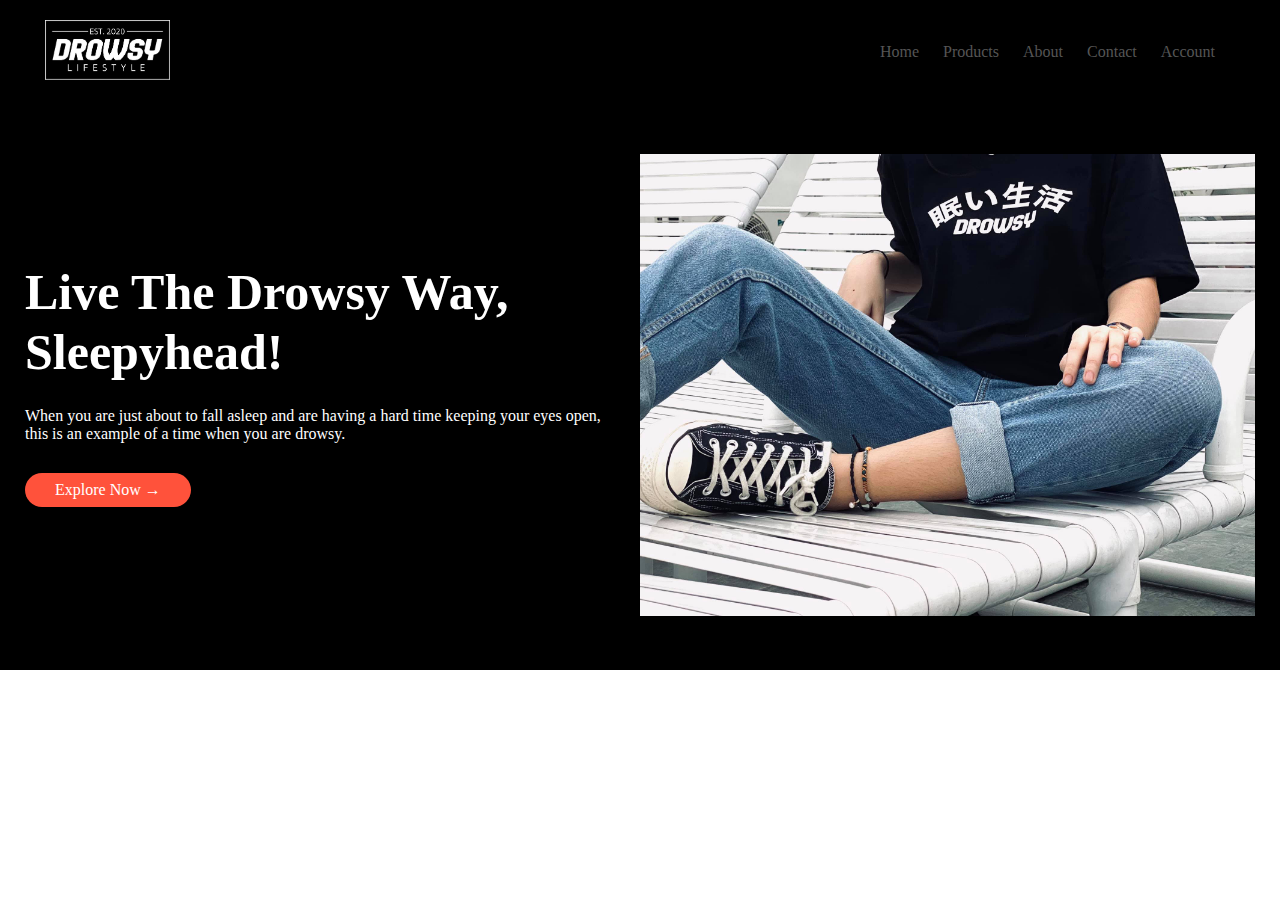
==== index.html @ a89b7108 "Initial Commit" ====
<!DOCTYPE html>
<html lang="en">
<head>
	<meta charset="UTF-8">
	<meta name="viewport" content="width=device-width, initial-scale=1.0">
	<title>Drowsy Clothing </title>
	<link rel="stylesheet" type="text/css" href="assets/css/styles.css">
</head>
<body>

	<div class="header">

	<div class="container">
		<div class="navbar">
		<div class="logo">
			<img src="assets/images/final logo.jpg" width="125px">
		
		</div>	
		<nav>
			<ul>
				<li><a href="">Home</a></li>
				<li><a href="">Products</a></li>
				<li><a href="">About</a></li>
				<li><a href="">Contact</a></li>
				<li><a href="">Account</a></li>
			</ul>

		</nav>
	</div>
	<div class="row">
		<div class="col-2">
			<h1>Live The Drowsy Way,<br>Sleepyhead! </h1>
			<p>When you are just about to fall asleep and are having a hard time keeping your eyes open,<br> this is an example of a time when you are drowsy.</p>	
			<a href="" class="btn">Explore Now &#8594;</a>
		</div>
		<div class="col-2">
			<img src="assets/images/bgbg.jpg">
		</div>
	</div>
	</div>
	</div>

	
</body>
</html>
---- assets/css/styles.css ----
*{
	margin: 0;
	padding: 0;
	border-sizing: border-box;
}
.navbar{
	display: flex;
	align-items: center;
	padding: 20px;
}
nav{
	flex: 1;
	text-align: right;
}
nav ul{
	display: inline-block;
	list-style-type: none;
}
nav ul li{
	display: inline-block;
	margin-right: 20px;
}
a{
	text-decoration: none;
	color: #555;
}
p{
	color: 555;
}
.container{
	max-width: 1300px;
	margin: auto;
	padding-left: 25px;
	padding-right: 25px;
}
.row{
	display: flex;
	align-items: center;
	flex-wrap: wrap;
	justify-content: space-around;
}
.col-2{
	color: white;
	flex-basis: 50%;
	min-width: 300px;
}
.col-2 img{ 
	max-width: 100%;
	padding: 50px 0;
}
.col-2 h1{
	font-size: 50px;
	line-height: 60px;
	margin: 25px 0;
}
.btn{
	display: inline-block;
	background: #ff523b;
	color: #fff;
	padding: 8px 30px;
	margin: 30px 0;
	border-radius: 30px;
}
.header{
	background-color: #000000;
}
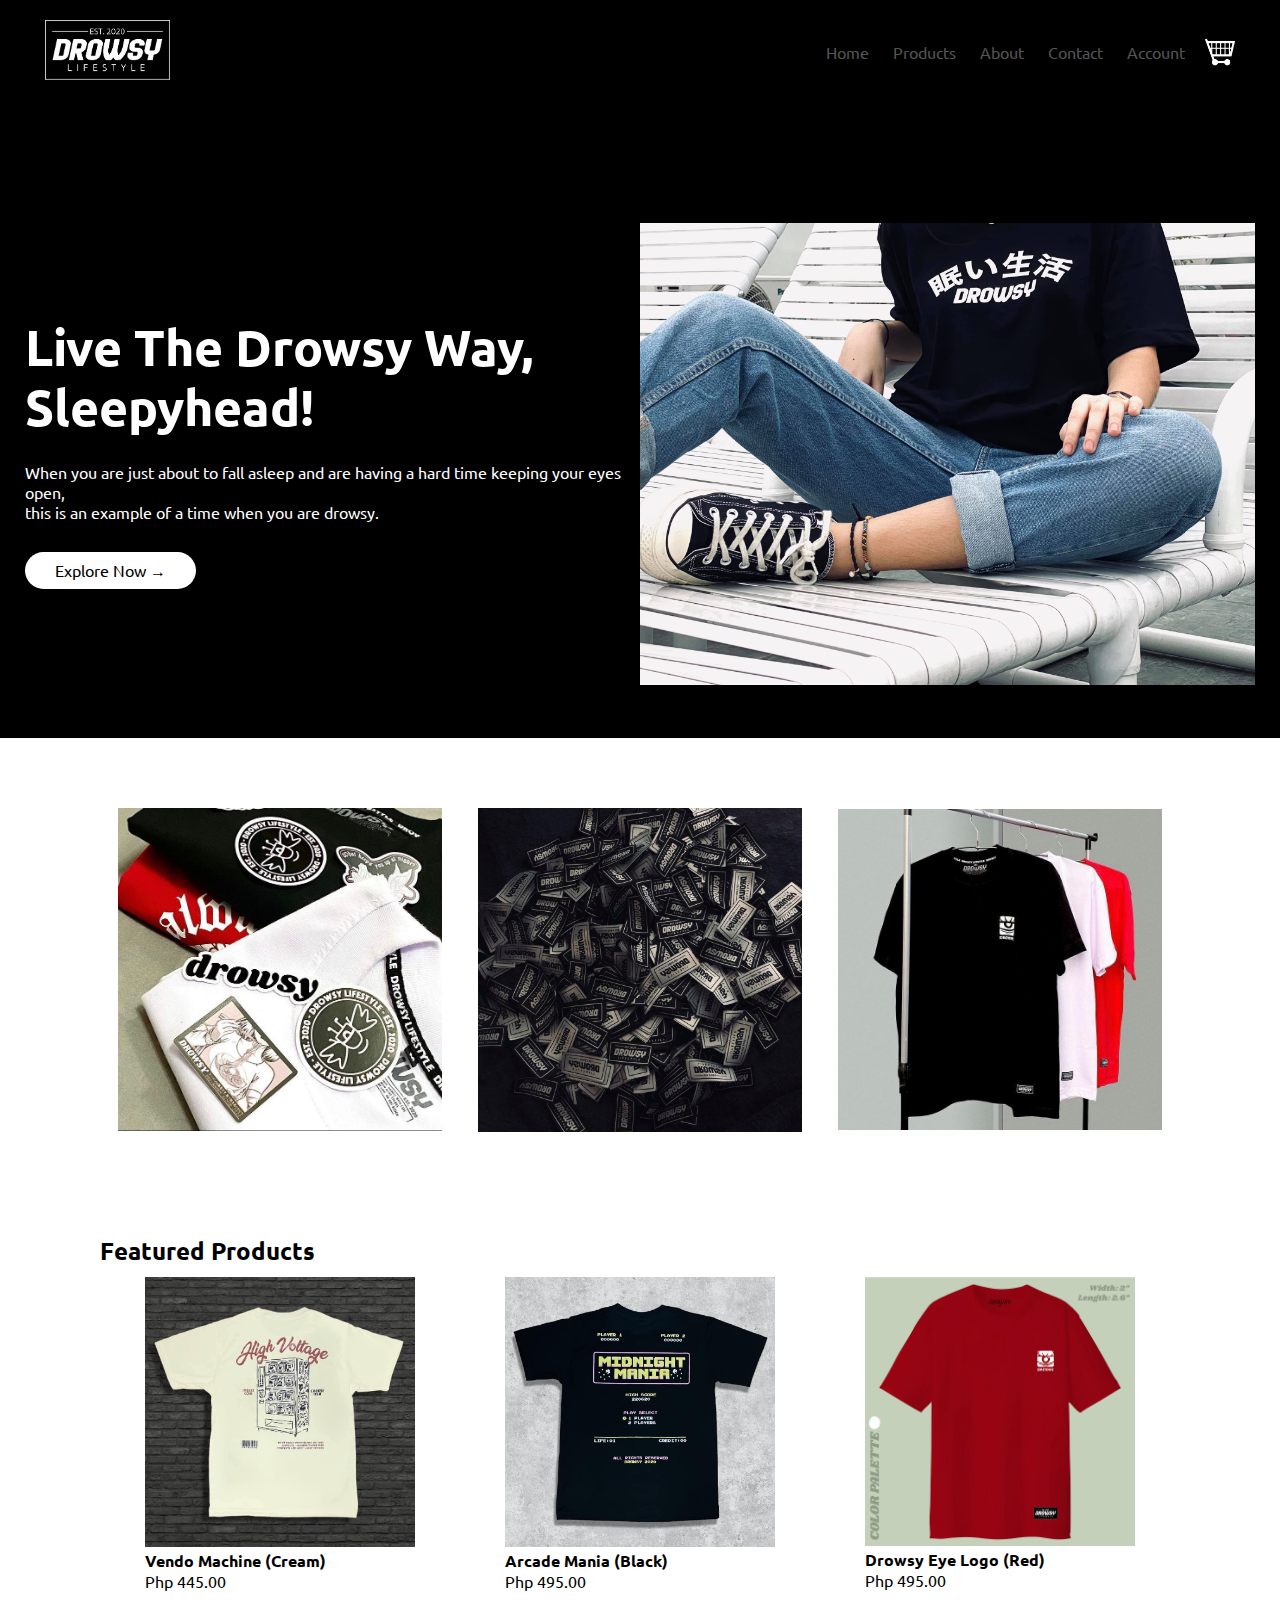
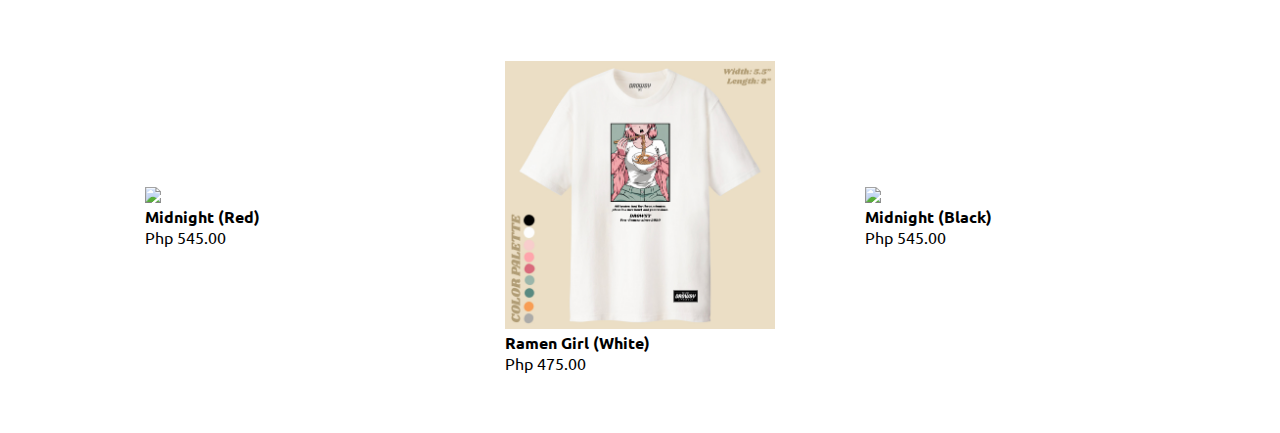
==== commit e9358f4f: "Prodcuts" ====
--- a/index.html
+++ b/index.html
@@ -4,6 +4,9 @@
 	<meta charset="UTF-8">
 	<meta name="viewport" content="width=device-width, initial-scale=1.0">
 	<title>Drowsy Clothing </title>
+	<link rel="preconnect" href="https://fonts.googleapis.com">
+<link rel="preconnect" href="https://fonts.gstatic.com" crossorigin>
+<link href="https://fonts.googleapis.com/css2?family=Ubuntu:wght@400;500;700&display=swap" rel="stylesheet">
 	<link rel="stylesheet" type="text/css" href="assets/css/styles.css">
 </head>
 <body>
@@ -26,6 +29,7 @@
 			</ul>
 
 		</nav>
+		<img src="assets/images/carts.png" width="30px" height="30px" >
 	</div>
 	<div class="row">
 		<div class="col-2">
@@ -40,6 +44,60 @@
 	</div>
 	</div>
 
+<!-- featured categories !-->
+ <div class="categories">
+ 	<div class="small-container">
+ 		<div class="row">
+ 		<div class="col-3">
+ 			<img src="assets/images/sss.jpg">
+ 		</div>
+ 		<div class="col-3">
+ 			<img src="assets/images/middle.jpg">
+ 		</div>
+ 		<div class="col-3">
+ 			<img src="assets/images/mmm.jpg">
+ 		</div>
+ 	</div>
+
+ 	</div>
+ </div>
+ <!-- featured products !-->
+ <div class="small-container">
+ 	<h2>Featured Products</h2>
+ 	<div class="row">
+ 		<div class="col-4">
+ 			<img src="assets/images/vendo back 2nd.jpg">
+ 			<h4>Vendo Machine (Cream)</h4>
+ 			<p>Php 445.00</p>
+ 		</div>
+ 		<div class="col-4">
+ 			<img src="assets/images/arcade back 2nd.jpg">
+ 			<h4>Arcade Mania (Black)</h4>
+ 			<p>Php 495.00</p>
+ 		</div>
+ 		<div class="col-4">
+ 			<img src="assets/images/red front 3rd.jpg">
+ 			<h4>Drowsy Eye Logo (Red)</h4>
+ 			<p>Php 495.00</p>
+ 		</div>
+ 		<div class="col-4">
+ 			<img src="assets/images/red back 3rd.jpg">
+ 			<h4>Midnight (Red)</h4>
+ 			<p>Php 545.00</p>
+ 		</div>
+ 		<div class="col-4">
+ 			<img src="assets/images/white 3rd.jpg">
+ 			<h4>Ramen Girl (White)</h4>
+ 			<p>Php 475.00</p>
+ 		</div>
+ 		<div class="col-4">
+ 			<img src="assets/images/black back 3rd.jpg">
+ 			<h4>Midnight (Black)</h4>
+ 			<p>Php 545.00</p>
+ 		</div>
+
+ 	</div>
+ </div>
 	
 </body>
 </html>--- a/assets/css/styles.css
+++ b/assets/css/styles.css
@@ -2,6 +2,9 @@
 	margin: 0;
 	padding: 0;
 	border-sizing: border-box;
+}
+body{
+	font-family: 'Ubuntu', sans-serif;
 }
 .navbar{
 	display: flex;
@@ -55,12 +58,46 @@
 }
 .btn{
 	display: inline-block;
-	background: #ff523b;
-	color: #fff;
+	background: #FFFFFF;
+	color: #000000;
 	padding: 8px 30px;
 	margin: 30px 0;
 	border-radius: 30px;
+	transition: background 0.5s;
+}
+.btn:hover{
+	background: #FF0000;
 }
 .header{
 	background-color: #000000;
 }
+.header .row{
+	margin-top: 70px;
+}
+.categories{
+	margin: 70px 0;
+}
+.col-3{
+	flex-basis: 30%;
+	min-width: 250px;
+	margin-bottom: 30px;
+}
+.col-3 img{
+	width: 100%
+}
+.small-container{
+	max-width: 1080px;
+	margin:auto;
+	padding-left: 25px;
+	padding-right: 25px;
+}
+.col-4{
+	flex-basis: 25%;
+	padding: 10px;
+	min-width: 200px;
+	margin-bottom: 50px;
+}
+.col-4 img{
+	width: 100%;
+}
+
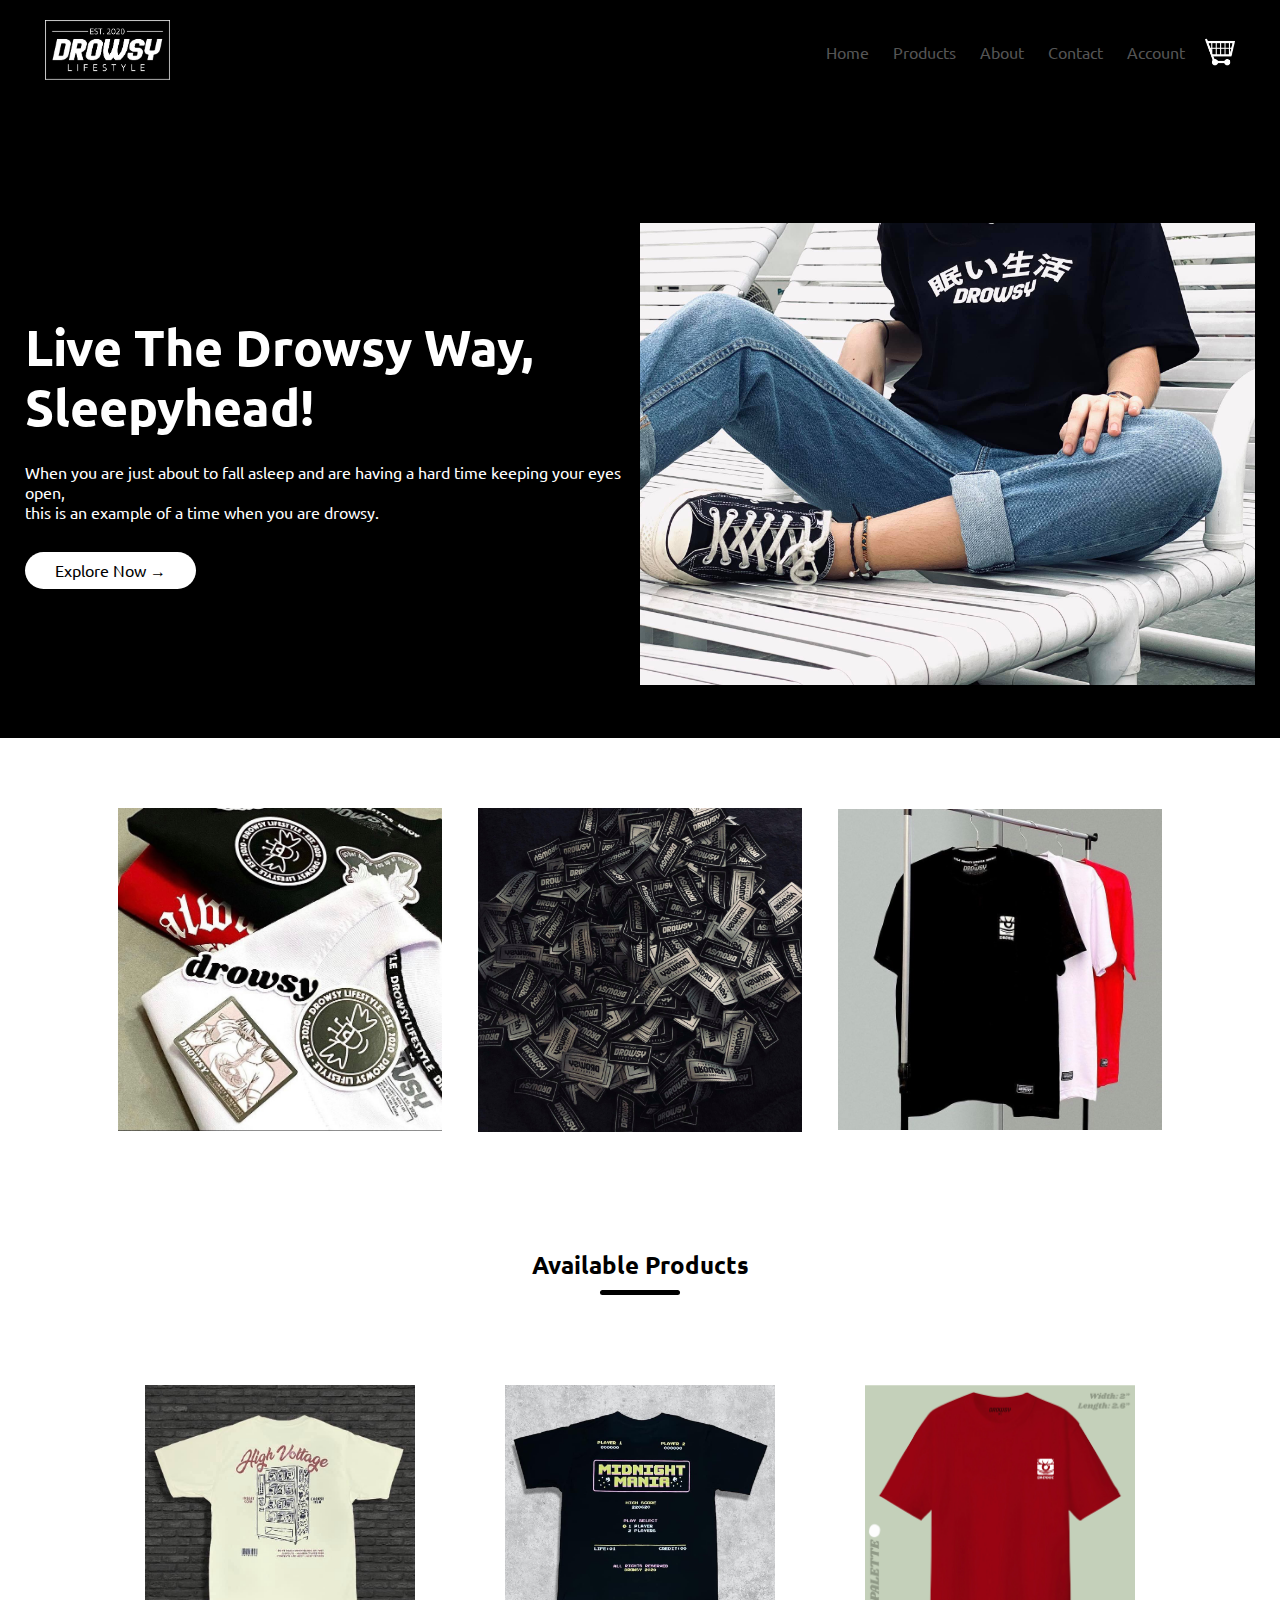
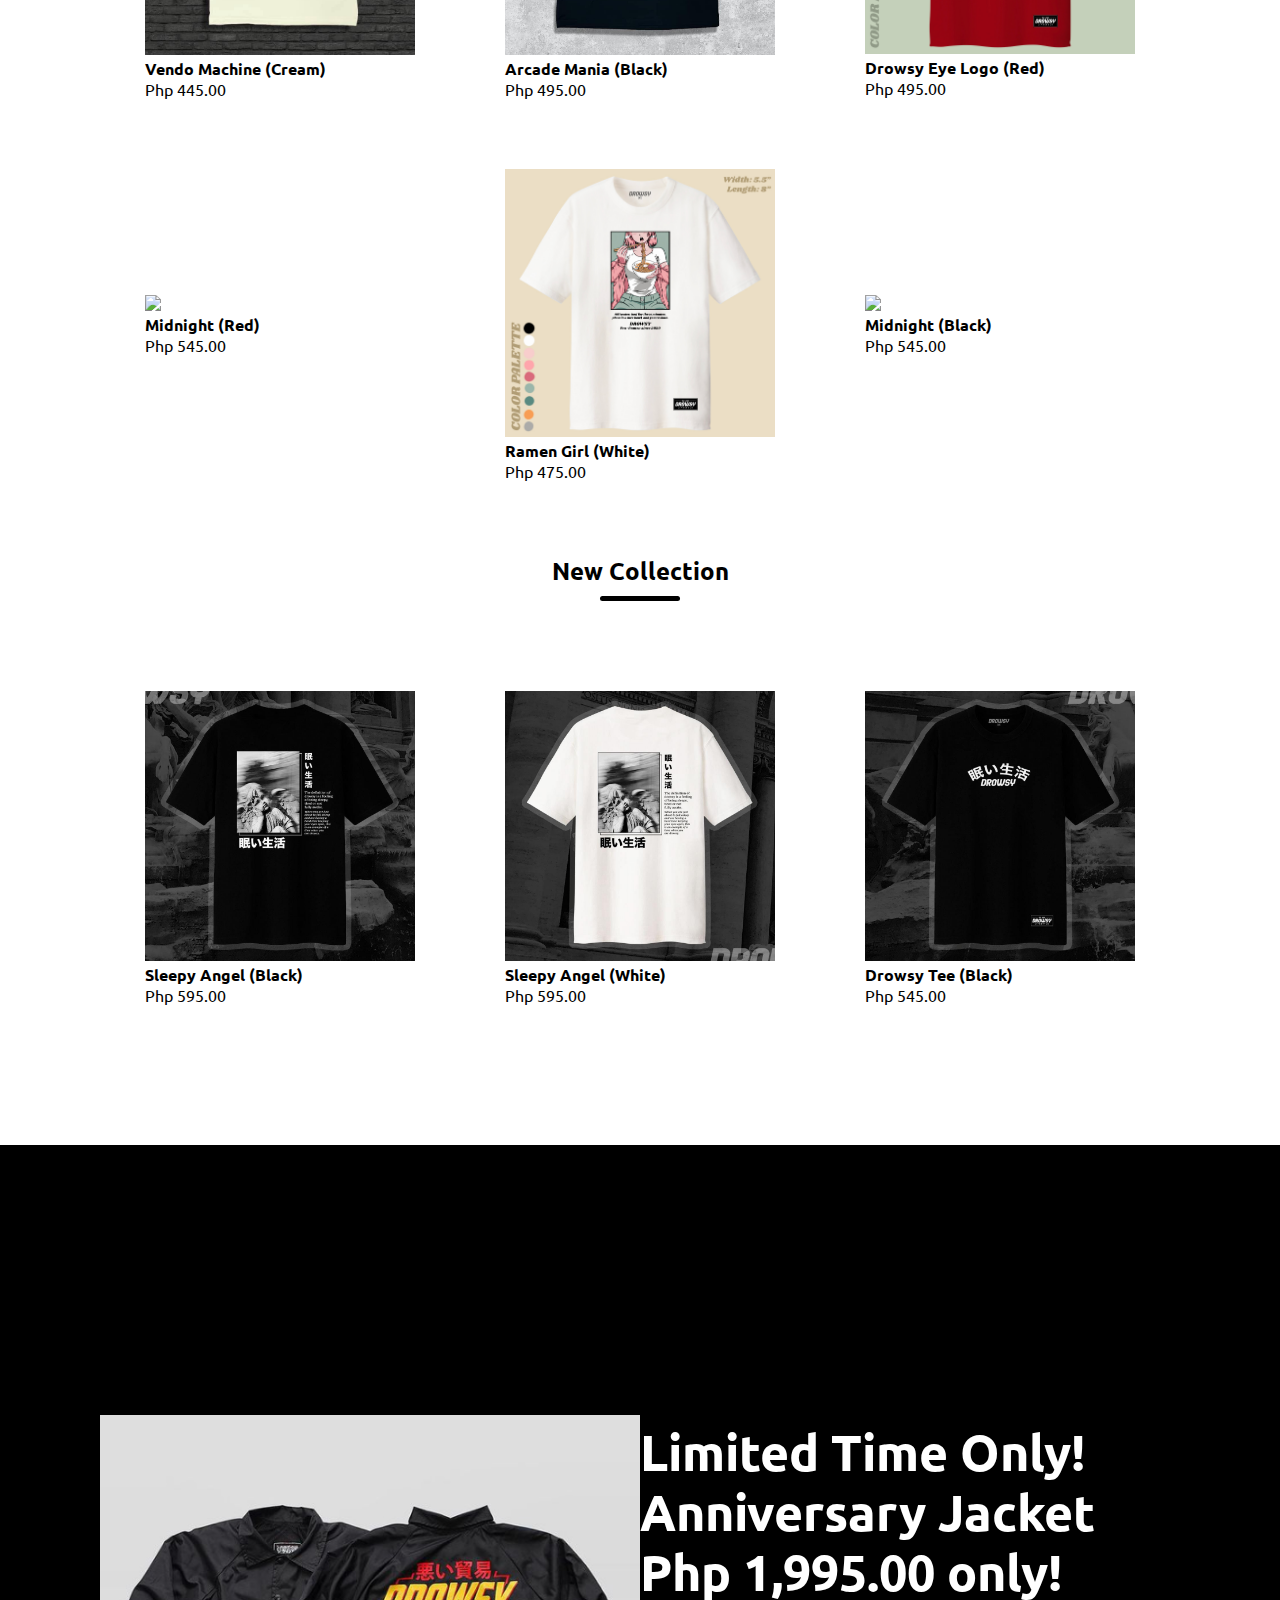
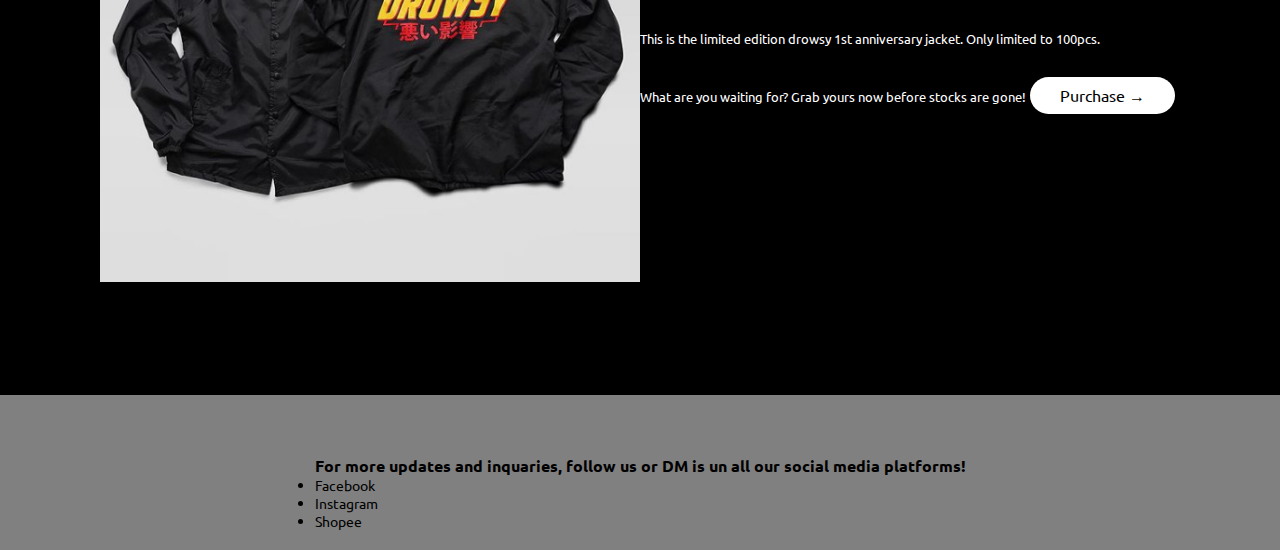
==== commit 9f058f15: "Almost" ====
--- a/index.html
+++ b/index.html
@@ -20,7 +20,7 @@
 		
 		</div>	
 		<nav>
-			<ul>
+			<ul id="MenuItems">
 				<li><a href="">Home</a></li>
 				<li><a href="">Products</a></li>
 				<li><a href="">About</a></li>
@@ -30,6 +30,7 @@
 
 		</nav>
 		<img src="assets/images/carts.png" width="30px" height="30px" >
+		<img src="assets/images/menus.jpg" class="menu-icon" onclick="menutoggle()">
 	</div>
 	<div class="row">
 		<div class="col-2">
@@ -63,7 +64,7 @@
  </div>
  <!-- featured products !-->
  <div class="small-container">
- 	<h2>Featured Products</h2>
+ 	<h2 class="title">Available Products</h2>
  	<div class="row">
  		<div class="col-4">
  			<img src="assets/images/vendo back 2nd.jpg">
@@ -97,7 +98,73 @@
  		</div>
 
  	</div>
+ 	<h2 class="title">New Collection</h2>
+ 	<div class="row">
+ 		<div class="col-4">
+ 			<img src="assets/images/1st black back.jpg">
+ 			<h4>Sleepy Angel (Black)</h4>
+ 			<p>Php 595.00</p>
+ 		</div>
+ 		<div class="col-4">
+ 			<img src="assets/images/1st white back.jpg">
+ 			<h4>Sleepy Angel (White)</h4>
+ 			<p>Php 595.00</p>
+ 		</div>
+ 		<div class="col-4">
+ 			<img src="assets/images/1st black front.jpg">
+ 			<h4>Drowsy Tee (Black)</h4>
+ 			<p>Php 545.00</p>
+ 		</div>
+
+ 	</div>
  </div>
-	
+ <!-- offer !-->
+	<div class="offer">
+		<div class="small-container">
+			<div class="row">
+				<div class="col-2 offer">
+					<img src="assets/images/jacket.png" class="offer">
+				</div>
+				<div class="col-2">
+					<h1>Limited Time Only! <br> Anniversary Jacket <br> Php 1,995.00 only!</h1>
+					<small>This is the limited edition drowsy 1st anniversary jacket. Only limited to 100pcs.<br>What are you waiting for? Grab yours now before stocks are gone!</small>
+					<a href="" class="btn">Purchase &#8594</a>
+				</div>
+			</div>
+		</div>
+	</div>
+<!-- offer !-->
+<div class="footer">
+	<div class="container">
+		<div class="row">
+			<div class="footer-col-1">
+				<h3>For more updates and inquaries, follow us or DM is un all our social media platforms!</h3>
+			<div class="footer-col-3">
+				<ul>
+					<li>Facebook</li>
+					<li>Instagram</li>
+					<li>Shopee</li>
+				</ul>
+		</div>
+	</div>
+</div>
+
+
+<script>
+	var ManuItems = document.getElementById("MenuItems");
+	ManuItems.style.maxHeight = "0px";
+	function menutoggle(){
+		if(ManuItems.style.maxHeight == "0px")
+		{
+			ManuItems.style.maxHeight = "200px"
+		}
+		else
+		{
+			ManuItems.style.maxHeight = "0px"
+		}
+	}
+</script>
 </body>
-</html>+</html>
+
+
--- a/assets/css/styles.css
+++ b/assets/css/styles.css
@@ -46,6 +46,13 @@
 	color: white;
 	flex-basis: 50%;
 	min-width: 300px;
+	color: white;
+}
+.col-2 offer{
+	color: black;
+	flex-basis: 50%;
+	min-width: 300px;
+	color: black;
 }
 .col-2 img{ 
 	max-width: 100%;
@@ -66,7 +73,7 @@
 	transition: background 0.5s;
 }
 .btn:hover{
-	background: #FF0000;
+	background: #00FF00;
 }
 .header{
 	background-color: #000000;
@@ -96,8 +103,85 @@
 	padding: 10px;
 	min-width: 200px;
 	margin-bottom: 50px;
+	transition: transform 0.5s;
 }
 .col-4 img{
 	width: 100%;
 }
+.title{
+	text-align: center;
+	margin: 0 auto 80px;
+	position: relative;
+	line-height: 60px;
+}
+.title::after{
+	content: '';
+	background: #000000;
+	width: 80px;
+	height: 5px;
+	border-radius: 5px;
+	position: absolute;
+	bottom: 0;
+	left: 50%;
+	transform: translateX(-50%);
+}
 
+.offer{
+	background:black;
+	margin-top: 80px;
+	padding: 30px 0;
+}
+.col-2 .offer-img{
+	padding: 50px;
+}
+small{
+	color; #fff
+}
+.footer{
+	background: #808080;
+	color:black;
+	font-size: 14px;
+	padding: 60px 0 20px;
+}
+.menu-icon{
+	width: 28px;
+	margin-left: 20px;
+	display: none;
+}
+
+/*--media quesry for menu--*/
+@media only screen and (max-width: 800px){
+	nav ul{
+		position: absolute;
+		top: 70px;
+		left: 0;
+		background; #333;
+		width: 100%;
+		overflow: hidden;
+		transition: max-height 0.5s;
+
+	}
+	nav ul li{
+		display: block;
+		margin-right: 50px;
+		margin-top: 10px;
+		margin-bottom: 10px;
+	}
+	nav ul li a{
+		color: #fff;
+	}
+	.menu-icon{
+		display: block;
+		cursor: pointer;	
+	}
+}
+
+/*--media quesry for menu less than 600 size--*/
+@media only screen and (max-width: 600px){
+	.row{
+		text-align: center;
+	}
+	.col-2, col-3, col-4,{
+		flex-basis: 100%;
+	}
+}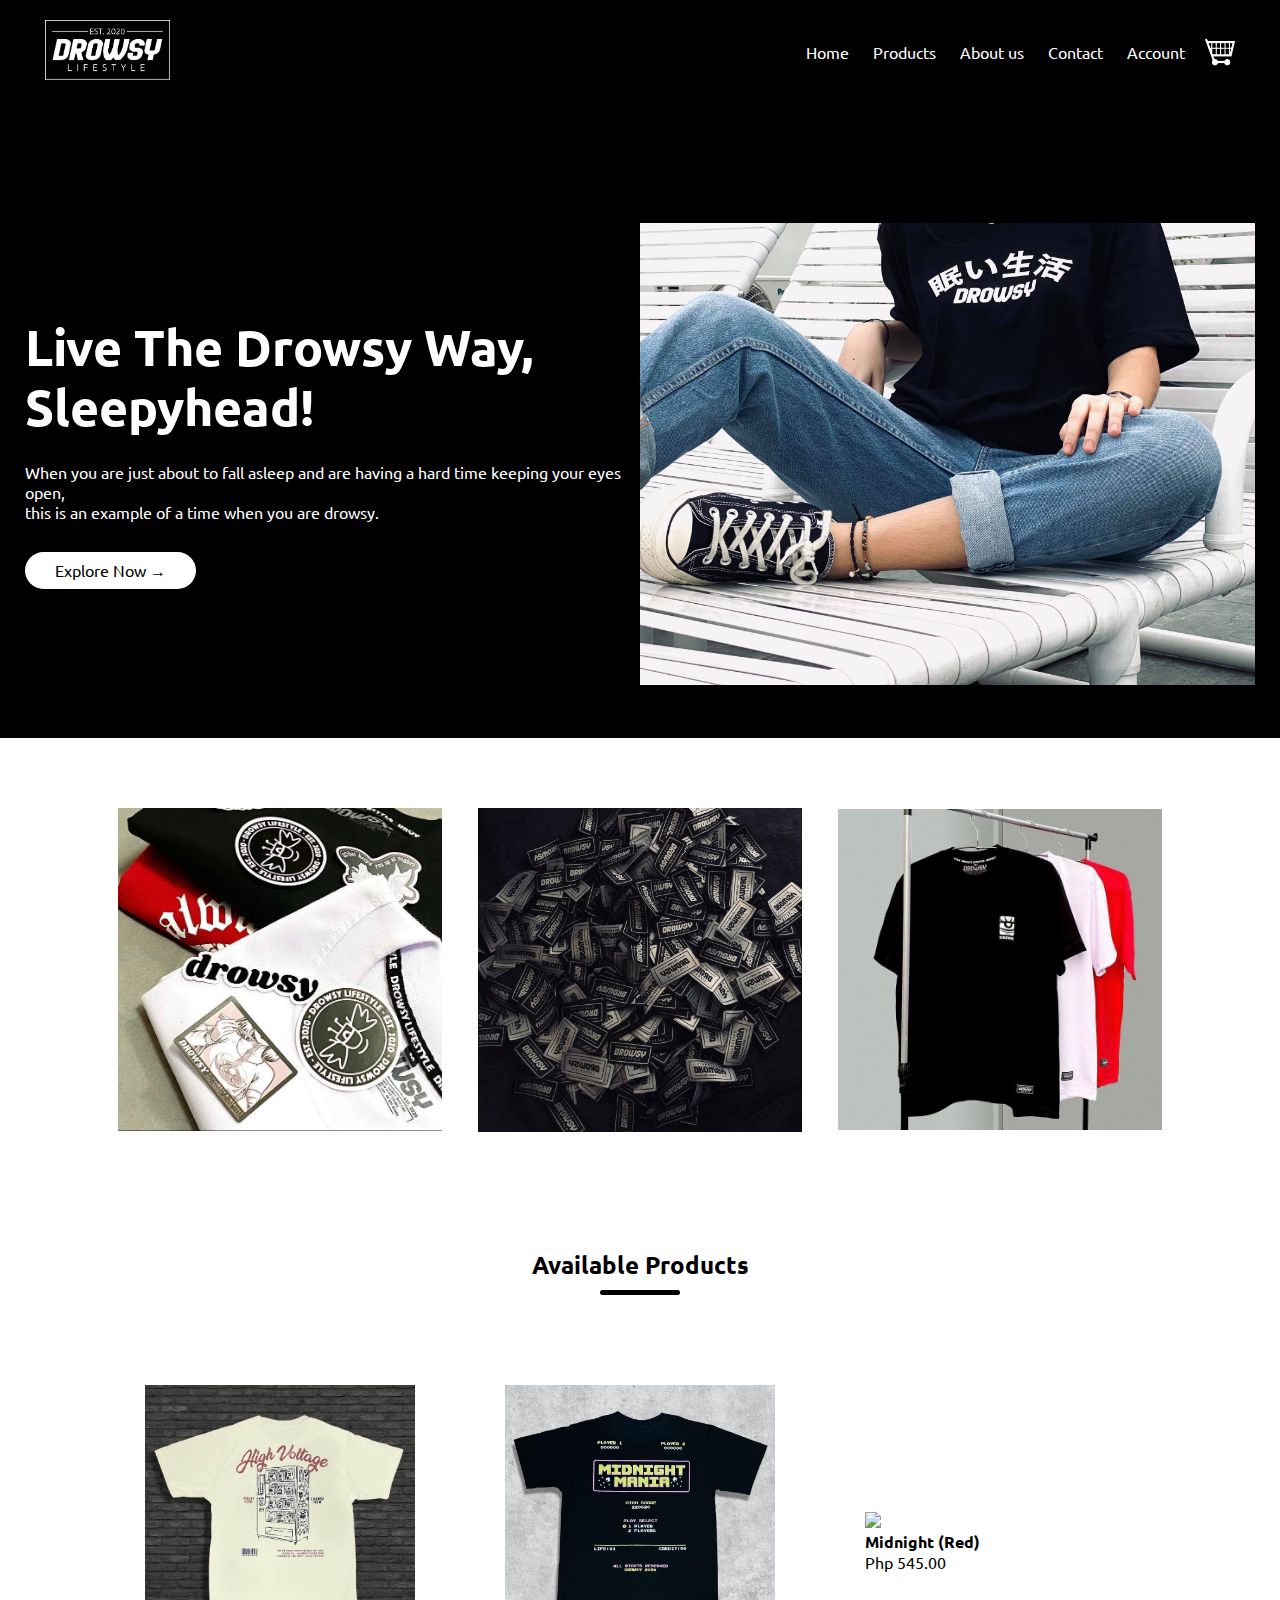
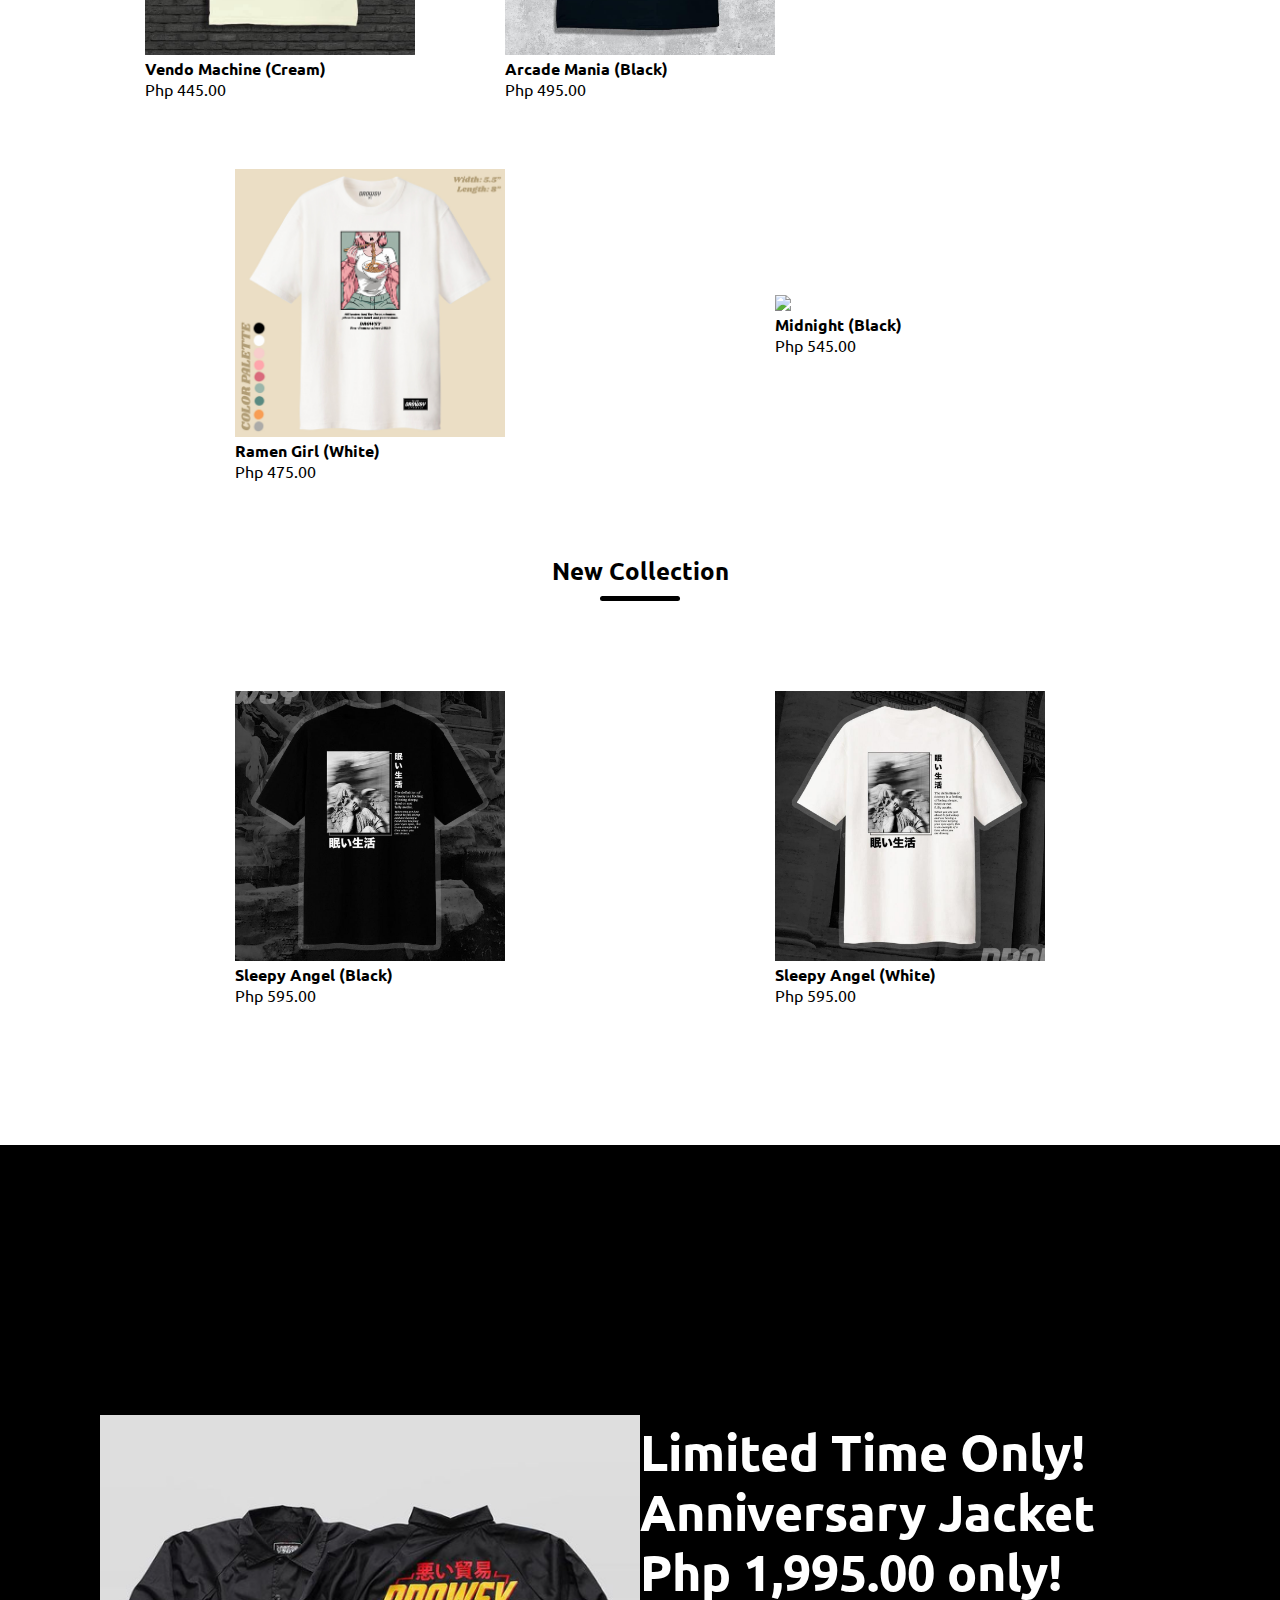
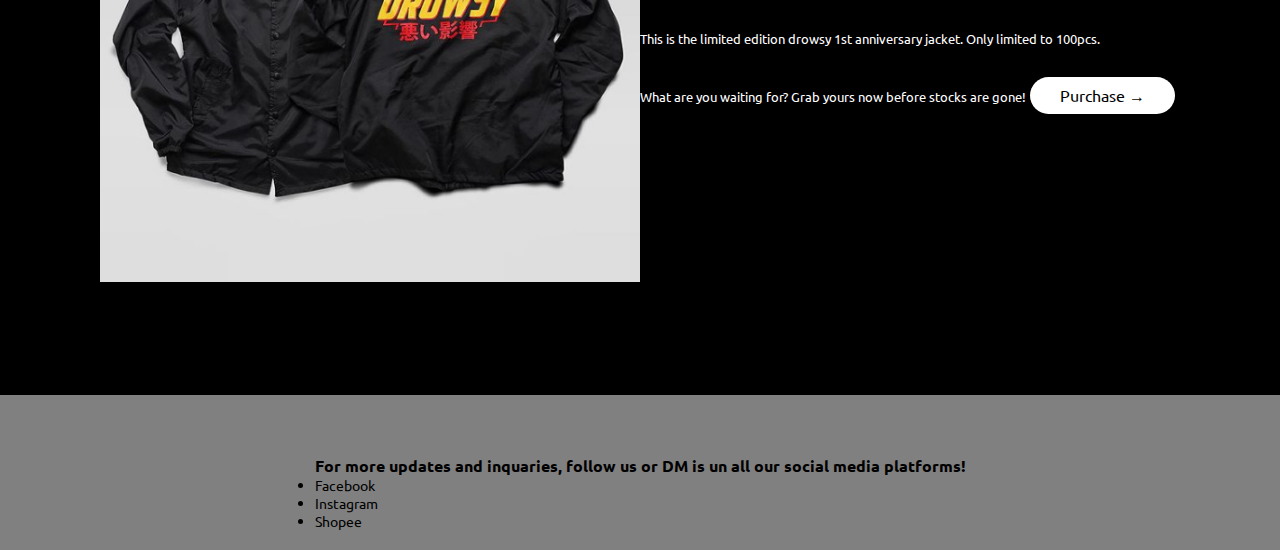
==== commit da4c1a9e: "finished" ====
--- a/index.html
+++ b/index.html
@@ -16,16 +16,16 @@
 	<div class="container">
 		<div class="navbar">
 		<div class="logo">
-			<img src="assets/images/final logo.jpg" width="125px">
+			<a href="index.html>"></a><img src="assets/images/final logo.jpg" width="125px"></a>
 		
 		</div>	
 		<nav>
 			<ul id="MenuItems">
-				<li><a href="">Home</a></li>
-				<li><a href="">Products</a></li>
-				<li><a href="">About</a></li>
-				<li><a href="">Contact</a></li>
-				<li><a href="">Account</a></li>
+				<li><a href="index.html"> Home </a> </li>
+			<li><a href="products.html"> Products </a> </li>
+			<li><a href="aboutme.html"> About us </a> </li>
+			<li><a href="contacts.html"> Contact  </a> </li>
+			<li><a href="account.html"> Account  </a> </li>
 			</ul>
 
 		</nav>
@@ -77,11 +77,6 @@
  			<p>Php 495.00</p>
  		</div>
  		<div class="col-4">
- 			<img src="assets/images/red front 3rd.jpg">
- 			<h4>Drowsy Eye Logo (Red)</h4>
- 			<p>Php 495.00</p>
- 		</div>
- 		<div class="col-4">
  			<img src="assets/images/red back 3rd.jpg">
  			<h4>Midnight (Red)</h4>
  			<p>Php 545.00</p>
@@ -110,11 +105,7 @@
  			<h4>Sleepy Angel (White)</h4>
  			<p>Php 595.00</p>
  		</div>
- 		<div class="col-4">
- 			<img src="assets/images/1st black front.jpg">
- 			<h4>Drowsy Tee (Black)</h4>
- 			<p>Php 545.00</p>
- 		</div>
+ 		
 
  	</div>
  </div>
@@ -133,7 +124,7 @@
 			</div>
 		</div>
 	</div>
-<!-- offer !-->
+<!--  footer !-->
 <div class="footer">
 	<div class="container">
 		<div class="row">
--- a/assets/css/styles.css
+++ b/assets/css/styles.css
@@ -25,7 +25,7 @@
 }
 a{
 	text-decoration: none;
-	color: #555;
+	color: white;
 }
 p{
 	color: 555;
@@ -175,6 +175,90 @@
 		cursor: pointer;	
 	}
 }
+.page-btn{
+	margin: 0 auto 80px;
+}
+.page-btn span{
+	display: inline-block;
+	border: 1px solid #ff523b;
+	margin-left: 10px;
+	width: 40px;
+	height: 40px;
+	text-align: center;
+	line-height: 40px;
+	cursor: pointer;
+}
+.page-btn span:hover{
+	background: #ff523b;
+	color: #fff
+}
+
+/*----------- all products details ----------*/
+.col-2-product-details{
+	color: black;
+	flex-basis: 50%;
+	min-width: 300px;
+}
+.single-product{
+	margin-top: 80px;
+
+}
+.single-product .col-2-product-details img{
+	padding: 0;
+}
+.single-product .col-2-product-details{
+	padding: 0px;
+}
+.single-product h4{
+	margin: 20px 0;
+	font-size: 22px;
+	font-weight: bold;
+}
+.single-product select{
+	display: block;
+	margin-top: 20px;
+}
+.single-product input{
+	width: 50px;
+	height: 40px;
+	padding-left: 10px;
+	font-size: 20px;
+	margin-right: 10px;
+	border: 1px solid #ff523b;
+}
+input:focus{
+	outline: none;
+}
+.small-img-row{
+	display: flex;
+	justify-content: space-between;
+}
+.small-img-col{
+	flex-basis: 50%;
+	cursor: pointer;
+}
+
+
+/*----------- all products page ----------*/
+.row-2{
+	justify-content: space-between;
+	margin: 100px auto 50px;
+}
+select{
+	border: 1px solid #ff523b;
+	padding: 5px;
+}
+select:focus{
+	outline: none;
+
+}
+
+
+
+
+
+
+
 
 /*--media quesry for menu less than 600 size--*/
 @media only screen and (max-width: 600px){
@@ -184,4 +268,151 @@
 	.col-2, col-3, col-4,{
 		flex-basis: 100%;
 	}
+}
+.single-product .row{
+	text-align: left;
+
+}
+.single-product .col-2{
+	padding: 20px 0;
+}
+.single-product h1{
+	font-size: 26px;
+	line-height: 30px;
+}
+
+/*--cart page--*/
+
+
+.cart-page{
+	margin: 80px auto;
+}
+table{
+	width: 100%;
+	border-collapse: collapse;
+}
+.cart-info{
+	display: flex;
+	flex-wrap: wrap;
+
+}
+th{
+	text-align: left;
+	padding: 5px;
+	color: #fff;
+	background: black;
+	font-weight: normal;
+}
+td {
+	padding: 10px 5px;
+}
+td input{
+	width: 40px;
+	height: 30px;
+	padding: 5px;
+}
+td a{
+	color: #ff523b;
+	font-size: 12px;
+}
+td img{
+	width: 80px;
+	height: 80px;
+	margin-right: 10px;
+}
+
+.total-price{
+	display: flex;
+	justify-content: flex-end;
+
+}
+.total-price table {
+	border-top: 3px solid #ff523b;
+	width: 100%;
+	max-width: 400px;
+}
+td:last-child{
+	text-align: right;
+
+}
+th:last-child{
+	text-align: right;
+}
+
+/*--account page--*/
+.account-page{
+	padding: 50px 0;
+	background: radial-gradient(#fff,#A9A9A9);
+}
+.form-container{
+	background: #fff;
+	width: 300px;
+	height: 400px;
+	position: relative;
+	text-align: center;
+	padding: 20px 0;
+	margin:auto;
+	box-shadow: 0 0 20px 0px rgba(0,0,0,0.1);
+	overflow: hidden;
+}
+.form-container span{
+	font-weight: bold;
+	padding: 0 10px;
+	color: #555;
+	cursor: pointer;
+	width: 100px;
+	display: inline-block;
+}
+.form-btn {
+	display: inline-block;
+}
+.form-container form{
+	max-width: 300px;
+	padding: 0 20px;
+	position: absolute;
+	top: 130px;
+	transition: transform 1s;
+
+}
+form input{
+	width: 100%;
+	height: 30px;
+	margin:10px 0;
+	padding: 0 10px;
+	border:1px solid #ccc;
+}
+form .btn{
+	width: 100%;
+	border: none;
+	cursor: pointer;
+	margin: 10px 0;
+}
+form .btn:focus{
+	outline: none;
+}
+#LoginForm{
+	left: -300px;
+
+}
+#RegForm{
+	left:0;
+}
+form a{
+	font-size: 12px;
+}
+#Indicator{
+	width: 100px;
+	border: none;
+	background: #ff523b;
+	height: 3px;
+	margin-top:8px;
+	transform: translateX(100px);
+	transition: transform 1s;
+
+}
+.about-me{
+	color: white;
+}
+.contact{
+	color: white;
 }